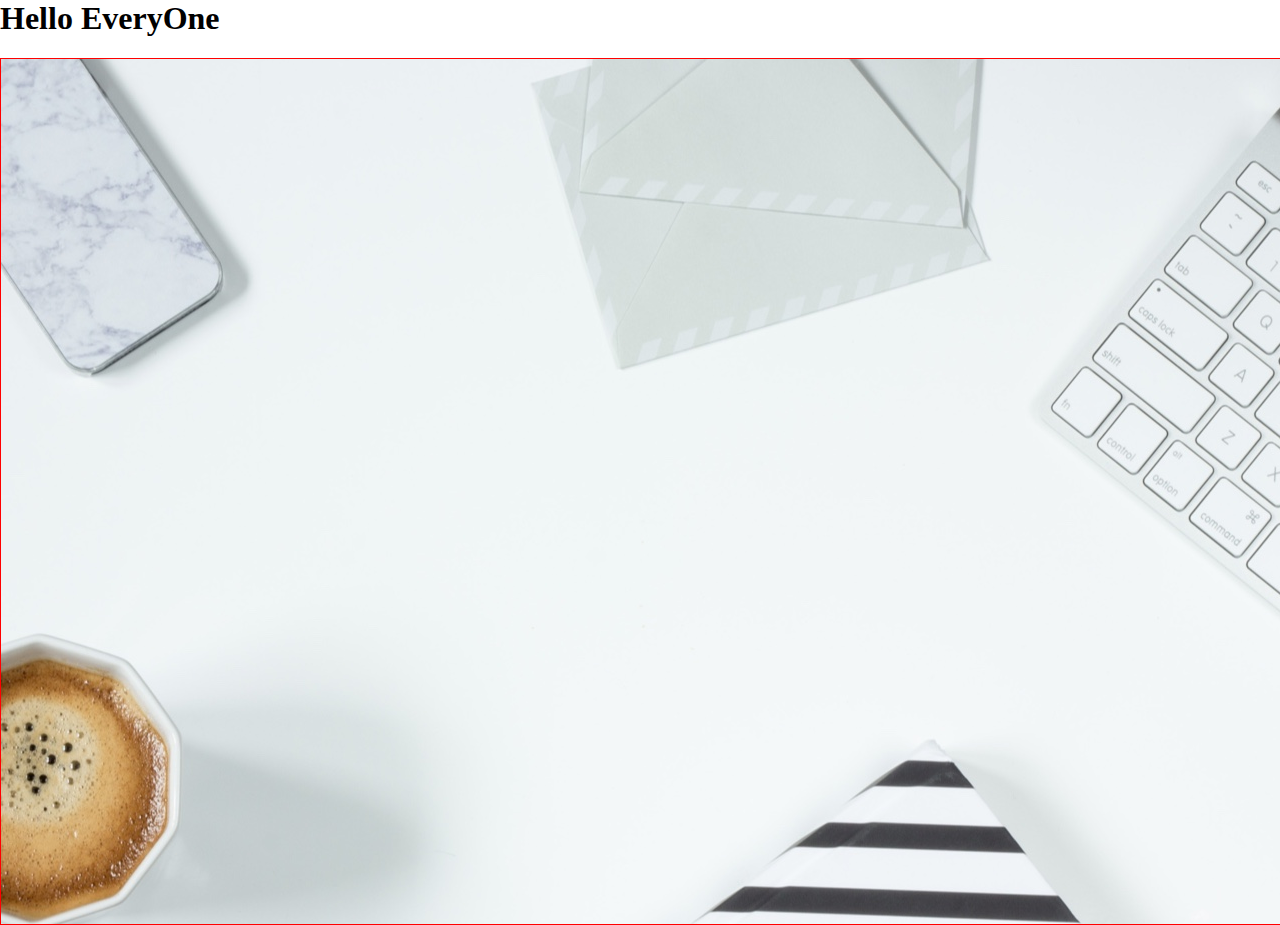
==== Pratice_HTML/index.html @ 32144f20 "don't complete practices HTML" ====
<html lang="en">
<head>
    <meta charset="UTF-8">
    <meta name="viewport" content="width=device-width, initial-scale=1.0">
    <title>Thực hành HTML</title>
    <link rel="stylesheet" href="./css/style.css">
</head>
<body>
    <h1>Hello EveryOne</h1>
    <div class="banner">

    </div>
</body>
</html>
---- Pratice_HTML/css/style.css ----
body{
    margin: 0 !important;
    padding: 0 !important;
}

.banner{
    border: 1px solid red;
    height: 865px;
    width: 100%;
    background: url('/Pratice_HTML/image/banner.jpg') center no-repeat;
}
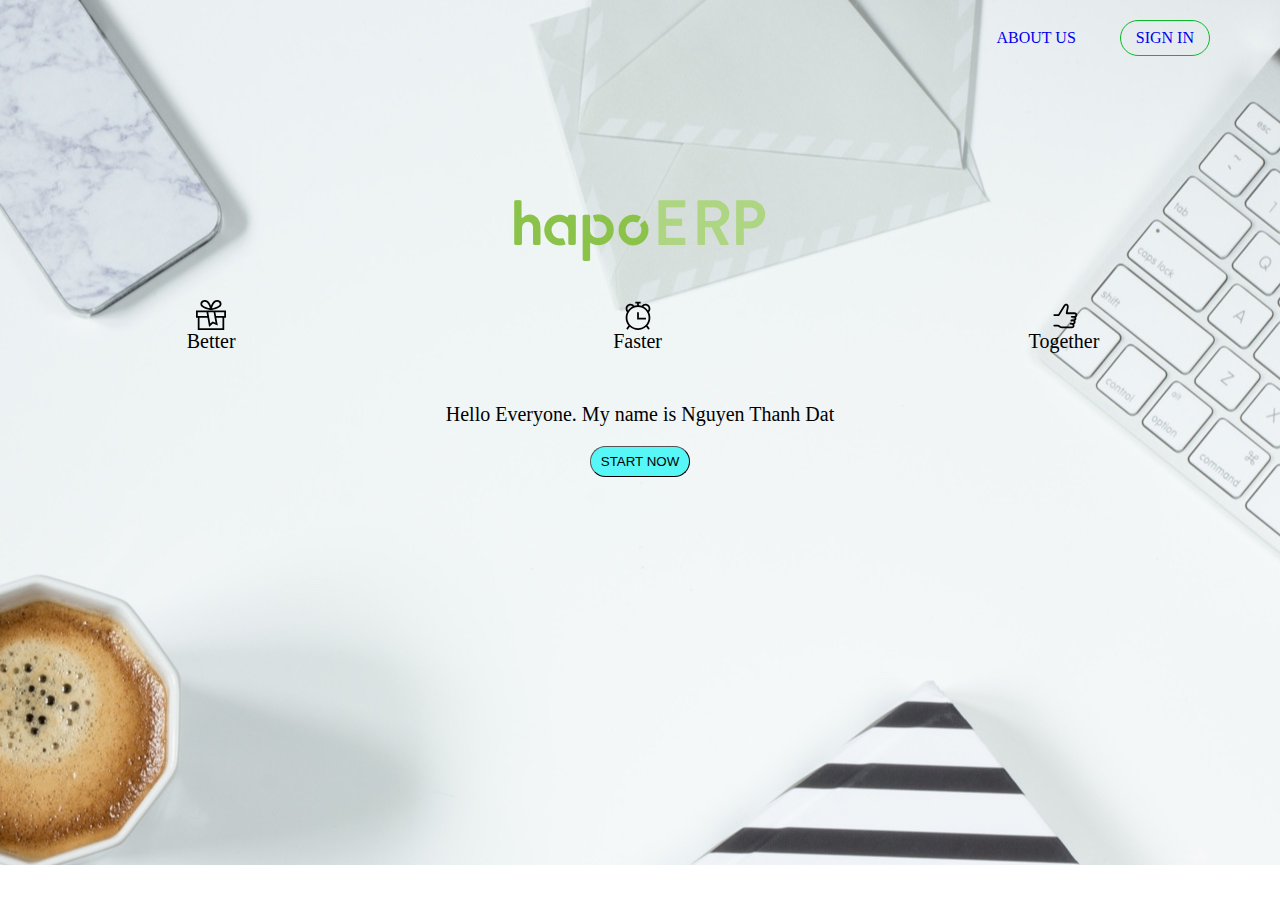
==== commit f7869288: "completed pratices1" ====
--- a/Pratice_HTML/index.html
+++ b/Pratice_HTML/index.html
@@ -6,9 +6,34 @@
     <link rel="stylesheet" href="./css/style.css">
 </head>
 <body>
-    <h1>Hello EveryOne</h1>
     <div class="banner">
+        <div class="about-sign-in">
+            <a href="#" class="about">About us</a>
+            <a href="#" class="sign-in">Sign in</a>
+        </div>
+        <div class="logo">
 
+        </div>
+        <div class="content">
+            <div class="content-left">
+                <img src="/Pratice_HTML/image/icon-gift.svg"/>
+                <span>Better</span>
+            </div>
+            <div class="content-center">
+                <img src="/Pratice_HTML/image/icon-clock.svg"/>
+                <span>Faster</span>
+            </div>
+            <div class="content-right">
+                <img src="/Pratice_HTML/image/icon-like.svg"/>
+                <span>Together</span>
+            </div>
+        </div>
+        <div class="text">
+            <span>Hello Everyone. My name is Nguyen Thanh Dat</span>
+        </div>
+        <div class="start-now">
+            <button class="button-start-now">Start now</button>
+        </div>
     </div>
 </body>
 </html>--- a/Pratice_HTML/css/style.css
+++ b/Pratice_HTML/css/style.css
@@ -4,9 +4,83 @@
     padding: 0 !important;
 }
 
+.red{
+    border: 1px solid red;
+}
+
+.green{
+    border: 1px solid green;
+}
+
 .banner{
-    border: 1px solid red;
     height: 865px;
     width: 100%;
     background: url('/Pratice_HTML/image/banner.jpg') center no-repeat;
-}+}
+
+.about-sign-in{
+    height:  80px;
+    width: 100%;
+    text-align: right;
+}
+
+.sign-in, .about{
+    text-decoration: none;
+    margin-top: 20px;
+    padding: 8px 15px;
+    display: inline-block;
+    text-transform: uppercase;
+}
+
+.sign-in{
+    margin-right: 70px;
+    margin-left: 25px;
+    border: 1.5px solid rgb(10, 185, 39);
+    border-radius: 60px;
+}
+
+.logo{
+    background: url('/Pratice_HTML/image/hapoERP.png') center no-repeat;
+    margin-top: 100px;
+    height: 100px;
+}
+
+.content-left, .content-center, .content-right {
+    width: 33%;
+    display: inline-block;
+    text-align: center;
+    margin-top: 20px;
+    margin-bottom: 20px;
+}
+
+span{
+    display: block;
+    font-size: 20px;
+}
+
+img{
+    width: 30px;
+    height: 30px;
+}
+
+.text{
+    text-align: center;
+    margin-top: 30px;
+}
+
+.start-now{
+    text-align: center;
+}
+
+.button-start-now{
+    text-transform: uppercase;
+    padding: 7px 10px;
+    border-radius: 20px;
+    border-width: 0.5px;
+    margin-top: 20px;
+    cursor: pointer;
+    background-color: rgb(88, 247, 247);
+}
+
+
+
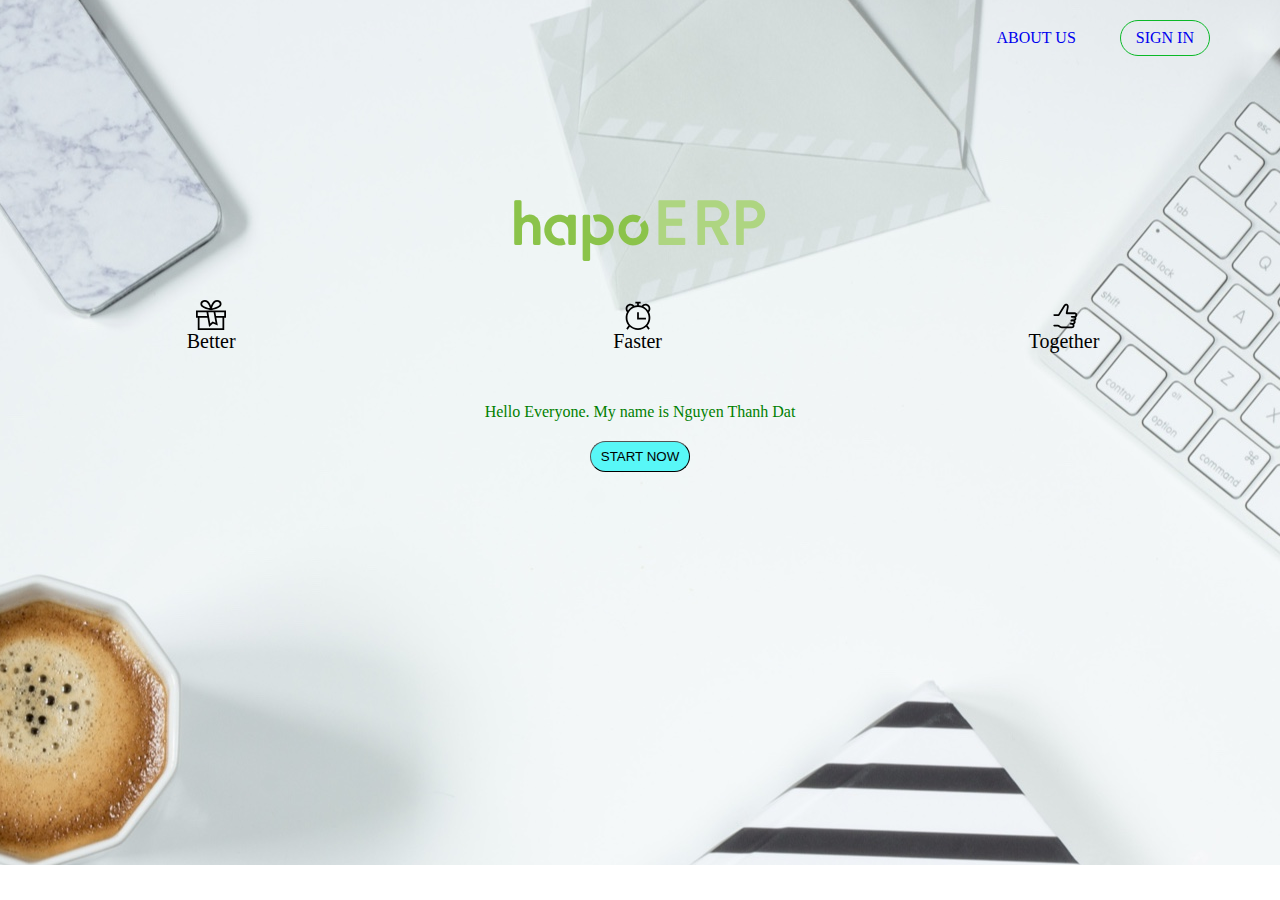
==== commit 6be65b5c: "learn scss" ====
--- a/Pratice_HTML/index.html
+++ b/Pratice_HTML/index.html
@@ -3,7 +3,7 @@
     <meta charset="UTF-8">
     <meta name="viewport" content="width=device-width, initial-scale=1.0">
     <title>Thực hành HTML</title>
-    <link rel="stylesheet" href="./css/style.css">
+    <link rel="stylesheet" href="/Pratice_HTML/custom.css">
 </head>
 <body>
     <div class="banner">
@@ -12,7 +12,6 @@
             <a href="#" class="sign-in">Sign in</a>
         </div>
         <div class="logo">
-
         </div>
         <div class="content">
             <div class="content-left">
--- a/Pratice_HTML/custom.css
+++ b/Pratice_HTML/custom.css
@@ -0,0 +1,75 @@
+body {
+  margin: 0 !important;
+  padding: 0 !important;
+}
+
+.red {
+  border: 1px solid red;
+}
+
+.green {
+  border: 1px solid green;
+}
+
+.banner {
+  height: 865px;
+  width: 100%;
+  background: url("/Pratice_HTML/image/banner.jpg") center no-repeat;
+}
+.banner .about-sign-in {
+  height: 80px;
+  width: 100%;
+  text-align: right;
+}
+.banner .about-sign-in .sign-in, .banner .about-sign-in .about {
+  text-decoration: none;
+  margin-top: 20px;
+  padding: 8px 15px;
+  display: inline-block;
+  text-transform: uppercase;
+}
+.banner .about-sign-in .sign-in {
+  margin-right: 70px;
+  margin-left: 25px;
+  border: 1.5px solid #0ab927;
+  border-radius: 60px;
+}
+.banner .logo {
+  background: url("/Pratice_HTML/image/hapoERP.png") center no-repeat;
+  margin-top: 100px;
+  height: 100px;
+}
+.banner .content .content-left, .banner .content .content-center, .banner .content .content-right {
+  width: 33%;
+  display: inline-block;
+  text-align: center;
+  margin-top: 20px;
+  margin-bottom: 20px;
+}
+.banner .content .content-left img, .banner .content .content-center img, .banner .content .content-right img {
+  width: 30px;
+  height: 30px;
+}
+.banner .content .content-left span, .banner .content .content-center span, .banner .content .content-right span {
+  display: block;
+  font-size: 20px;
+}
+.banner .text {
+  text-align: center;
+  margin-top: 30px;
+}
+.banner .text span {
+  color: green;
+}
+.banner .start-now {
+  text-align: center;
+}
+.banner .start-now .button-start-now {
+  text-transform: uppercase;
+  padding: 7px 10px;
+  border-radius: 20px;
+  border-width: 0.5px;
+  margin-top: 20px;
+  cursor: pointer;
+  background-color: #58f7f7;
+}
